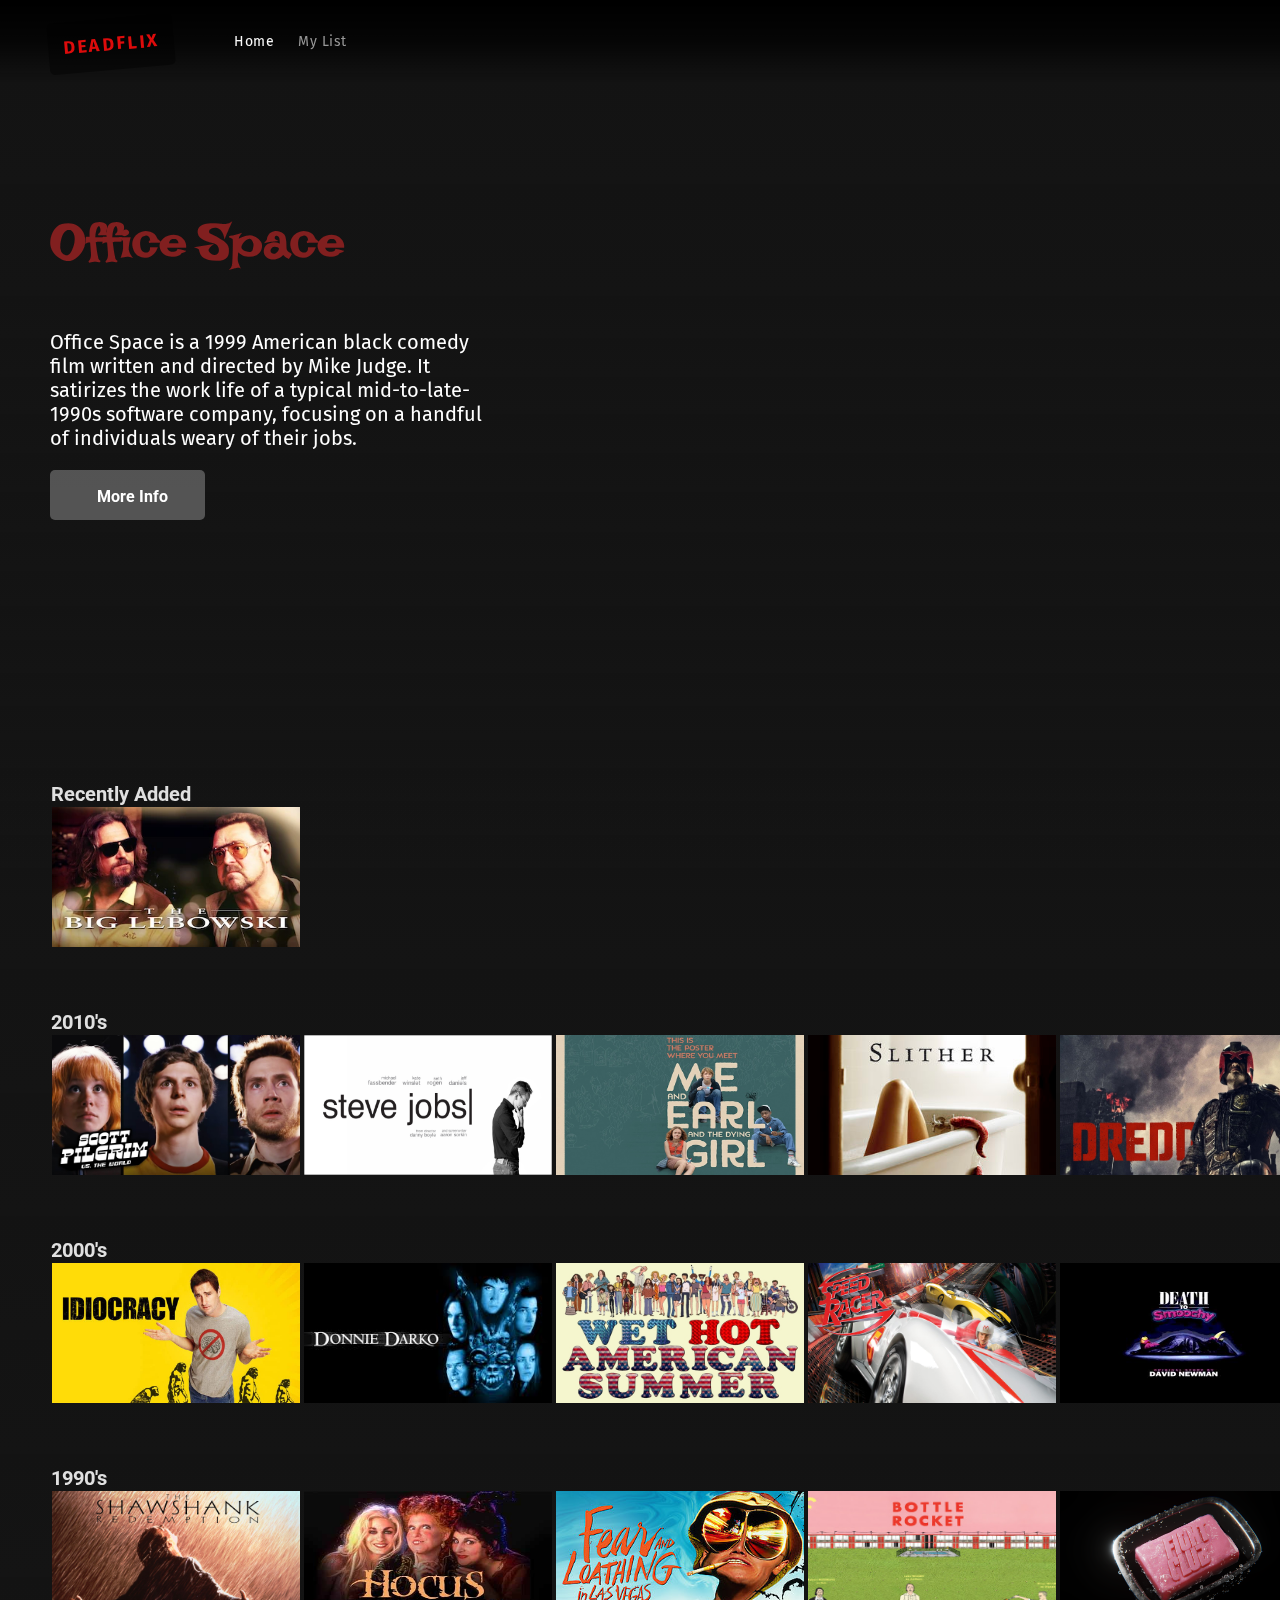
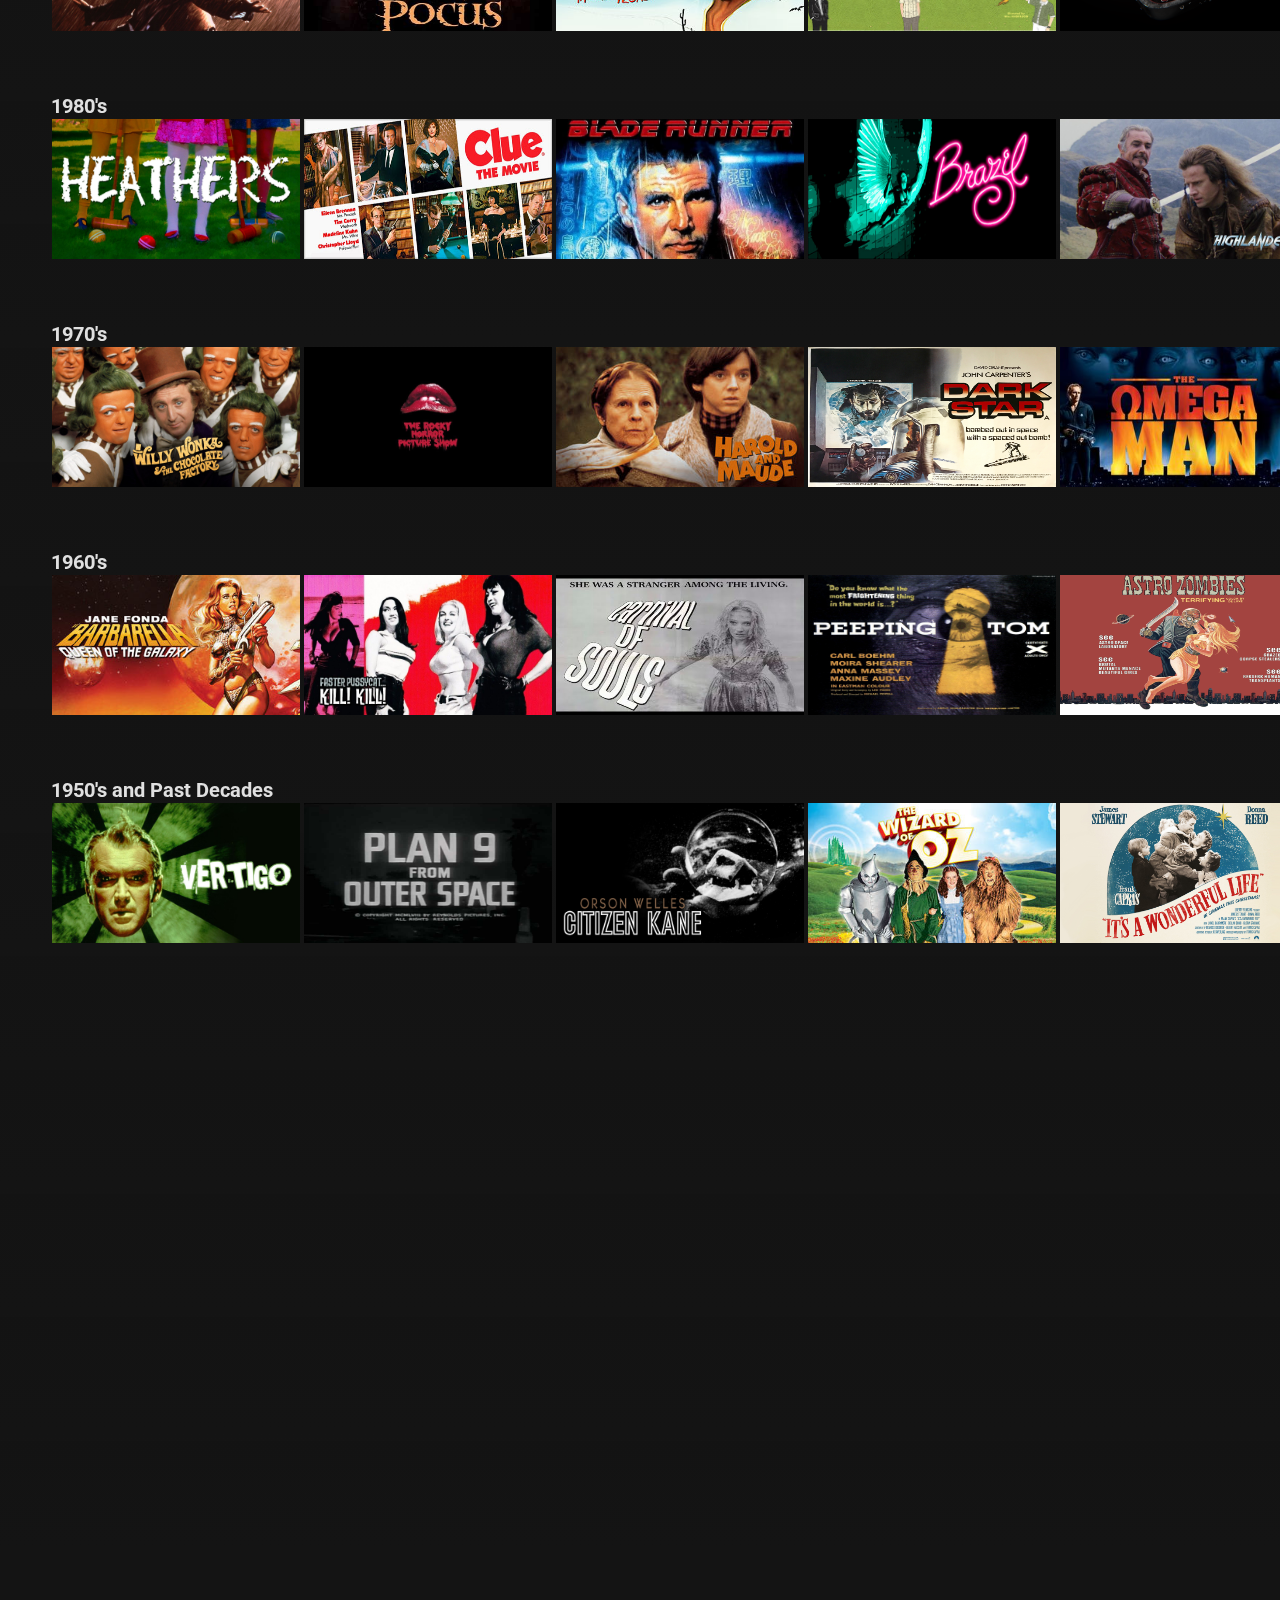
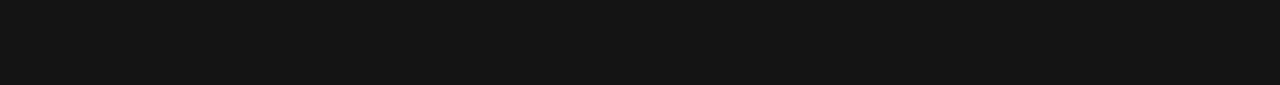
==== films.html @ 47d1430e "Updated html content" ====
<!DOCTYPE html>
<html lang="en">
<head>
  <meta charset="UTF-8">
  <meta name="viewport" content="width=device-width, initial-scale=1.0">
  <link href="https://fonts.googleapis.com/css2?family=Fira+Sans:wght@500&display=swap" rel="stylesheet">
  <link href="https://fonts.googleapis.com/css2?family=Roboto:wght@400;700&family=Zilla+Slab:wght@700&display=swap" rel="stylesheet">
  <link rel="stylesheet" href="https://use.fontawesome.com/releases/v5.14.0/css/all.css" integrity="sha384-HzLeBuhoNPvSl5KYnjx0BT+WB0QEEqLprO+NBkkk5gbc67FTaL7XIGa2w1L0Xbgc" crossorigin="anonymous">
  <link href="https://fonts.googleapis.com/css2?family=Lakki+Reddy&display=swap" rel="stylesheet">
  <link rel="stylesheet" href="films.css">
  <title>Document</title>
</head>
<body>
  <nav class="nav-container">
  <div class="left-menu">
    <h2 class="brand-name3">deadflix</h2>
    <div class="nav-links">
      <span class="home-link">Home</span>
      <a href="#" class="my-list-link">My List</a>
    </div>
  </div>
    <div class="right-menu">
      <div class="form-container">
        <h2 class="h2-text">Missing a film? <br> Add one on your own!</h2>
        <form class="film-form">
          <div><input type="text" placeholder="Film Title" class="film-title fin"></div>
          <div><input type="text" placeholder="Film Year" class="film-year fin"></div>
          <div><input type="text" placeholder="Film Director" class="film-director fin"></div>
          <div><input type="text" placeholder="Film Cover Image (URL)" class="film-image fin"></div>
          <div><input type="submit" class="filmFormSubmit"></div>
        </form>
      </div>

      <i class="fas fa-plus add-btn"></i>
      <input type="search" class="search-bar">
      <a href="#" class="search-btn"><i class="fas fa-search"></i></a>
      <a href="#" class="alert-btn"><i class="fas fa-bell"></i></a>
    </div>
    
    
  </nav>

  <div class="header">
    <iframe class="off-vid" width="100%" src="https://www.youtube.com/embed/dMIrlP61Z9s?rel=0&autoplay=0&loop=1&controls=0&modestbranding=1&autohide=1&fs=0&HD=1&title=0&iv_load_policy=3&SameSite=None" frameborder="0" allow="accelerometer; autoplay; encrypted-media; gyroscope; picture-in-picture" sandbox="allow-forms allow-scripts allow-pointer-lock allow-same-origin allow-top-navigation" allowfullscreen></iframe>
  </div>

  <div class="overlay"></div>

  <div class="header-text">
    <div class="office-grid">
      <h1>Office Space</h1>
      <p class="p1">Office Space is a 1999 American black comedy film written and directed by Mike Judge. It satirizes the work life of a typical mid-to-late-1990s software company, focusing on a handful of individuals weary of their jobs.</p>
      <button type="button" class="more-info-btn"><i class="fas fa-info-circle"></i> <span class="minfo">More Info</span></button>
    </div>
    
  </div>

  <div id="recently-added"></div>
  <div class="container">
    <div class="oflow">
      <div id="decade-2010s"></div>
      <h2 class="genre-cato">Recently Added</h2>
      <div class="last-arrow nex"><i class="fas fa-chevron-left narr"></i></div>
      <div class="slideshow recently-added">
        <div class="img" id="big-lebowski"><a href="#recently-added"><img src="imgs/nble.webp" class="poster poster1" alt=""></a></div>

      </div>
      
      <div class="next-arrow nex"><i class="fas fa-chevron-right narr"></i></div>
      
      <div id="decade-2000s"></div>
      <h2 class="genre-cato">2010's</h2>

      <div class="last-arrow nex1"><i class="fas fa-chevron-left narr"></i></div>
      <div class="slideshow dec2010">
        <div class="img"><img src="imgs/scot.jpg" alt=""></div>
        <div class="img"><a href="#decade-2010s"><img src="imgs/nsteve.png" alt=""></a></div>
        <div class="img"><a href="#decade-2010s"><img src="imgs/nmene.jpg" alt=""></a></div>
        <div class="img"><a href="#decade-2010s"><img src="imgs/nslith.jpg" alt=""></a></div>
        <div class="img"><a href="#decade-2010s"><img src="imgs/ndredd.jpg" alt=""></a></div>
        <div class="img"><a href="#decade-2010s"><img src="imgs/nkubo.jpg" alt=""></a></div>
        <div class="img"><a href="#decade-2010s"><img src="imgs/nmot.jpg" alt=""></a></div>
        <div class="img"><a href="#decade-2010s"><img src="imgs/nedge.jpg" alt=""></a></div>
        <div class="img"><a href="#decade-2010s"><img src="imgs/ninhe.jpg" alt=""></a></div>
        <div class="img"><a href="#decade-2010s"><img src="imgs/nspit.jpg" alt=""></a></div>
        <div class="img"><a href="#decade-2010s"><img src="imgs/nlock.jpg" alt=""></a></div>
        <div class="img"><a href="#decade-2010s"><img src="imgs/nchin.jpg" alt=""></a></div>
        <div class="img"><a href="#decade-2010s"><img src="imgs/ninvi.jpg" alt=""></a></div>
      </div>
      <div class="next-arrow nex1"><i class="fas fa-chevron-right narr"></i></div>

      <div id="decade-1990s"></div>
      <h2 class="genre-cato">2000's</h2>

      <div class="last-arrow nex2"><i class="fas fa-chevron-left narr"></i></div>
      <div class="slideshow dec2000">
        <div class="img img1"><a href="#decade-2000s"><img src="imgs/nidioc.jpg" alt=""></a></div>
        <div class="img img2"><a href="#decade-2000s"><img src="imgs/ndd.jpg" alt=""></a></div>
        <div class="img img3"><a href="#decade-2000s"><img src="imgs/nweth.jpg" alt=""></a></div>
        <div class="img img4"><a href="#decade-2000s"><img src="imgs/nspeed.jpg" alt=""></a></div>
        <div class="img img5"><a href="#decade-2000s"><img src="imgs/ndts.jpg" alt=""></a></div>
        <div class="img img6"><a href="#decade-2000s"><img src="imgs/natla.jpg" alt=""></a></div>
        <div class="img img7"><a href="#decade-2000s"><img src="imgs/ncom.jpg" alt=""></a></div>
        <div class="img img8"><a href="#decade-2000s"><img src="imgs/nssh.jpg" alt=""></a></div>
        <div class="img img9"><a href="#decade-2000s"><img src="imgs/ngrind.jpg" alt=""></a></div>
        <div class="img img10"><a href="#decade-2000s"><img src="imgs/nassa.jpeg" alt=""></a></div>
        <div class="img img11"><a href="#decade-2000s"><img src="imgs/nreq.jpg" alt=""></a></div>
        <div class="img img12"><a href="#decade-2000s"><img src="imgs/nalm.webp" alt=""></a></div>
        <div class="img img13"><a href="#decade-2000s"><img src="imgs/nchron.jpg" alt=""></a></div>
      </div>
      <div class="next-arrow nex2"><i class="fas fa-chevron-right narr"></i></div>

      <div id="decade-1980s"></div>
      <h2 class="genre-cato">1990's</h2>

      <div class="last-arrow nex3"><i class="fas fa-chevron-left narr"></i></div>
      <div class="slideshow dec1990">
        <div class="img img1"><a href="#decade-1990s"><img src="imgs/ntshaw.jpg" alt=""></a></div>
        <div class="img img2"><a href="#decade-1990s"><img src="imgs/nhocus.jpg" alt=""></a></div>
        <div class="img img3"><a href="#decade-1990s"><img src="imgs/nfear.jpg" alt=""></a></div>
        <div class="img img4"><a href="#decade-1990s"><img src="imgs/nbot.jpg" alt=""></a></div>
        <div class="img img5"><a href="#decade-1990s"><img src="imgs/nfc.png" alt=""></a></div>
        <div class="img img6"><a href="#decade-1990s"><img src="imgs/ntbds.jpg" alt=""></a></div>
        <div class="img img7"><a href="#decade-1990s"><img src="imgs/nir.jpg" alt=""></a></div>
        <div class="img img8"><a href="#decade-1990s"><img src="imgs/nempi.jpg" alt=""></a></div>
        <div class="img img9"><a href="#decade-1990s"><img src="imgs/nmatilda.jpg" alt=""></a></div>
        <div class="img img10"><a href="#decade-1990s"><img src="imgs/ncant.jpg" alt=""></a></div>
        <div class="img img11"><a href="#decade-1990s"><img src="imgs/nstarst.jpg" alt=""></a></div>
        <div class="img img12"><a href="#decade-1990s"><img src="imgs/ntr2.jpg" alt=""></a></div>
        <div class="img img13"><a href="#decade-1990s"><img src="imgs/ndac.jpg" alt=""></a></div>
      </div>
      <div class="next-arrow nex3"><i class="fas fa-chevron-right narr"></i></div>

      <div id="decade-1970s"></div>
      <h2 class="genre-cato">1980's</h2>

      <div class="last-arrow nex4"><i class="fas fa-chevron-left narr"></i></div>
      <div class="slideshow dec1980">
        <div class="img img1"><a href="#decade-1980s"><img src="imgs/nhet.jpg" alt=""></a></div>
        <div class="img img2"><a href="#decade-1980s"><img src="imgs/nclue.jpg" alt=""></a></div>
        <div class="img img3"><a href="#decade-1980s"><img src="imgs/br.jpg" alt=""></a></div>
        <div class="img img4"><a href="#decade-1980s"><img src="imgs/nbraz.jpg" alt=""></a></div>
        <div class="img img5"><a href="#decade-1980s"><img src="imgs/nhigh.jpg" alt=""></a></div>
        <div class="img img6"><a href="#decade-1980s"><img src="imgs/ntthing.jpg" alt=""></a></div>
        <div class="img img7"><a href="#decade-1980s"><img src="imgs/nchris.jpg" alt=""></a></div>
        <div class="img img8"><a href="#decade-1980s"><img src="imgs/nnear.jpg" alt=""></a></div>
        <div class="img img9"><a href="#decade-1980s"><img src="imgs/nlaby.jpg" alt=""></a></div>
        <div class="img img10"><a href="#decade-1980s"><img src="imgs/ndune.jpg" alt=""></a></div>
        <div class="img img11"><a href="#decade-1980s"><img src="imgs/nbtilc.jpg" alt=""></a></div>
        <div class="img img12"><a href="#decade-1980s"><img src="imgs/nmacm.jpg" alt=""></a></div>
        <div class="img img13"><a href="#decade-1980s"><img src="imgs/ntis.jpg" alt=""></a></div>
      </div>
      <div class="next-arrow nex4"><i class="fas fa-chevron-right narr"></i></div>

      <div id="decade-1960s"></div>
      <h2 class="genre-cato">1970's</h2>

      <div class="last-arrow nex5"><i class="fas fa-chevron-left narr"></i></div>
      <div class="slideshow dec1970">
        <div class="img img1"><a href="#decade-1970s"><img src="imgs/nwwc.jpg" alt=""></a></div>
        <div class="img img2"><a href="#decade-1970s"><img src="imgs/ntrh.jpg" alt=""></a></div>
        <div class="img img3"><a href="#decade-1970s"><img src="imgs/nharm.jpg" alt=""></a></div>
        <div class="img img4"><a href="#decade-1970s"><img src="imgs/ntheds.jpg" alt=""></a></div>
        <div class="img img5"><a href="#decade-1970s"><img src="imgs/nomega.jpg" alt=""></a></div>
        <div class="img img6"><a href="#decade-1970s"><img src="imgs/ntmwfte.jpg" alt=""></a></div>
        <div class="img img7"><a href="#decade-1970s"><img src="imgs/ntwm.jpg" alt=""></a></div>
        <div class="img img8"><a href="#decade-1970s"><img src="imgs/nstarc.png" alt=""></a></div>
        <div class="img img9"><a href="#decade-1970s"><img src="imgs/nprec.jpg" alt=""></a></div>
        <div class="img img10"><a href="#decade-1970s"><img src="imgs/nsus.jpg" alt=""></a></div>
        <div class="img img11"><a href="#decade-1970s"><img src="imgs/nyaku.jpg" alt=""></a></div>
        <div class="img img12"><a href="#decade-1970s"><img src="imgs/naguirre.jpg" alt=""></a></div>
        <div class="img img13"><a href="#decade-1970s"><img src="imgs/ntdr.jpg" alt=""></a></div>
      </div>
      <div class="next-arrow nex5"><i class="fas fa-chevron-right narr"></i></div>
  
      <div id="decade-1950s"></div>
      <h2 class="genre-cato">1960's</h2>

      <div class="last-arrow nex6"><i class="fas fa-chevron-left narr"></i></div>
      <div class="slideshow dec1960">
        <div class="img"><a href="#decade-1960s"><img src="imgs/nbarb.jpg" alt=""></a></div>
        <div class="img img2"><a href="#decade-1960s"><img src="imgs/nfpkk.jpg" alt=""></a></div>
        <div class="img img3"><a href="#decade-1960s"><img src="imgs/ncos.jpg" alt=""></a></div>
        <div class="img img4"><a href="#decade-1960s"><img src="imgs/npeep.jpg" alt=""></a></div>
        <div class="img img5"><a href="#decade-1960s"><img src="imgs/nastro.jpg" alt=""></a></div>
        <div class="img img6"><a href="#decade-1960s"><img src="imgs/nscctm.jpg" alt=""></a></div>
        <div class="img img7"><a href="#decade-1960s"><img src="imgs/nwfg.jpg" alt=""></a></div>
        <div class="img img8"><a href="#decade-1960s"><img src="imgs/ntmc.jpg" alt=""></a></div>
        <div class="img img9"><a href="#decade-1960s"><img src="imgs/nqmap.jpg" alt=""></a></div>
        <div class="img img10"><a href="#decade-1960s"><img src="imgs/nmata.jpg" alt=""></a></div>
        <div class="img img11"><a href="#decade-1960s"><img src="imgs/ndang.jpg" alt=""></a></div>
        <div class="img img12"><a href="#decade-1960s"><img src="imgs/nbtk.jpg" alt=""></a></div>
        <div class="img img13"><a href="#decade-1960s"><img src="imgs/nlittle.jpg" alt=""></a></div>
      </div>
      <div class="next-arrow nex6"><i class="fas fa-chevron-right narr"></i></div>
    </div>

    <h2 id="decade-1950s" class="genre-cato">1950's and Past Decades</h2>

      <div class="last-arrow nex7"><i class="fas fa-chevron-left narr"></i></div>
      <div class="slideshow dec1950">
        <div class="img"><a href="#decade-1950s"><img src="imgs/nvert.jpg" alt=""></a></div>
        <div class="img img2"><a href="#decade-1950s"><img src="imgs/nplan.jpg" alt=""></a></div>
        <div class="img img3"><a href="#decade-1950s"><img src="imgs/nciti.jpg" alt=""></a></div>
        <div class="img img4"><a href="#decade-1950s"><img src="imgs/ntwoo.jpg" alt=""></a></div>
        <div class="img img5"><a href="#decade-1950s"><img src="imgs/niawl.jpg" alt=""></a></div>
        <div class="img img6"><a href="#decade-1950s"><img src="imgs/ninva.jpg" alt=""></a></div>
        <div class="img img7"><a href="#decade-1950s"><img src="imgs/ntdtess.jpg" alt=""></a></div>
        <div class="img img8"><a href="#decade-1950s"><img src="imgs/ntce.jpg" alt=""></a></div>
        <div class="img img9"><a href="#decade-1950s"><img src="imgs/nswamp.jpg" alt=""></a></div>
        <div class="img img10"><a href="#decade-1950s"><img src="imgs/nicfo.jpg" alt=""></a></div>
        <div class="img img11"><a href="#decade-1950s"><img src="imgs/nafri.jpg" alt=""></a></div>
        <div class="img img12"><a href="#decade-1950s"><img src="imgs/nrio.jpg" alt=""></a></div>
        <div class="img img13"><a href="#decade-1950s"><img src="imgs/nascn.jpg" alt=""></a></div>
      </div>
      <div class="next-arrow nex7"><i class="fas fa-chevron-right narr"></i></div>
    </div>
    
  </div>
  <script src="films.js"></script>
  <!-- <script src="main.js"></script> -->
</body>
</html>
---- films.css ----
/* Navbar */
html {
  scroll-behavior: smooth;
}

body {
  margin: 0;
  padding: 0;
  box-sizing: border-box;
  background-color: rgb(20, 20, 20);
  overflow-x: hidden;
  scroll-behavior: smooth;
  transition: .6s all ease-in-out;
}

.nav-container {
  display: flex;
  justify-content: space-between;
  align-items: center;
  position: fixed;
  width: 100%;
  z-index: 12;
  background-image: linear-gradient(180deg, rgb(0, 0, 0), rgba(0, 0, 0, 0.712), rgba(0, 0, 0, 0.021));
}

.left-menu {
  display: flex;
  align-items: center;
}

.change {
  background-image: none;
  background-color: rgba(37, 37, 37, 0.884);
  transition: .2s all ease-in-out;
}

.brand-name3 {
  font-size: 18px;
  color: rgb(221, 11, 11);
  margin-left: 4rem;
  text-transform: uppercase;
  font-family: 'Fira Sans', sans-serif;
  letter-spacing: .15rem;
  transform: rotate(-5deg);
  background-color: rgba(0, 0, 0, 0.425);
  padding: 15px;
  border-radius: 5px;
  margin: 18px 0 12px 3rem;
}

.nav-links {
  margin-left: 60px;
}

.nav-links > a, .home-link {
  text-decoration: none;
  font-family: 'Fira Sans', sans-serif;
  margin-right: 20px;
  font-size: 14px;
  letter-spacing: .5px;
  transition: .3s all ease-in-out;
}

.home-link {
  color: rgb(250, 250, 250);
}

.my-list-link {
  color: rgb(151, 151, 151);
}

.nav-links > a:hover {
  opacity: .5;
}

.search-bar {
  display: none;
}

.right-menu {
  margin-right: 60px;
}

.right-menu > a, .add-btn {
  text-decoration: none;
  color: #FFF;
  margin-left: 30px;
}

.fas {
  font-size: 20px;
  transition: .7s all ease-in-out;
}

/* Film Form */
.form-container {
  position: absolute;
  top: -100vh;
  left: 0;
  height: 100vh;
  width: 100vw;
  /* background: chartreuse; */
  display: flex;
  justify-content: center;
  align-items: center;
  /* visibility: hidden; */
  transition: .9s all ease-in-out;
}

.open {
  transform: translateY(715px);
/* visibility: visible; */
}


.h2-text {
  position: absolute;
  text-align: center;
  top: 3vh;
  font-size: 34px;
  color: #FFF;
  font-family: 'Roboto', sans-serif;
}

.film-form {
  position: relative;
  display: grid;
  top: 5vh;
  padding: 20px 60px 40px 60px;
  background: rgba(0, 0, 0, 0.918);
  border-radius: 5px;
}

.fin {
  margin: 15px;
  padding: 10px 40px 10px 1px;
  font-size: 20px;
  text-align: left;
  outline: none;
  font-family: 'Roboto', sans-serif;
}

.filmFormSubmit {
  position: relative;
  background-color: #f508089f;
  left: 5.5vw;
  border: none;
  border-radius: 5px;
  padding: 13px;
  /* margin-top: 0px; */
  margin-top: 10px;
  width: 155px;
  font-family: 'Roboto', sans-serif;
  color: #FFF;
  font-size: 16px;
  font-weight: 700;
  cursor: pointer;
  outline: none;
}

/* Header */
.off-vid {
  position: absolute;
  top: -70px;
  left: 0;
  height: 110vh;
}

.header-text {
  position: relative;
  display: grid;
  height: 100vh;
  width: 100%;
  grid-template-columns: 1fr auto 1fr;
  z-index: 10;
  /* border-bottom: 10px solid rgba(0, 0, 0, 0.096); */
}

.office-grid {
  grid-column: 1;
  margin: 100px 150px 0 50px;
  position: relative;
  top: 80px;
  font-family: 'Fira Sans', sans-serif;
  color: #fff;
}

.office-grid > h1 {
  font-size: 50px;
  font-family: 'Lakki Reddy', cursive;
  color: rgb(129, 31, 31);
  position: relative;
  z-index: -1;
}

.p1 {
  font-size: 20px;
  position: relative;
  z-index: -1;
}

.more-info-btn {
    background-color: #7c7c7c9f;
    border: none;
    border-radius: 5px;
    padding: 13px;
    /* margin-top: 0px; */
    margin-bottom: 10px;
    width: 155px;
    font-family: 'Roboto', sans-serif;
    color: #FFF;
    font-size: 16px;
    font-weight: 700;
    cursor: pointer;
    outline: none;
    /* position: relative;
    z-index: -1; */
}

.minfo {
  margin-left: 10px;
}

.overlay {
  position: absolute;
  width: 100%;
  height: 100vh;
  background-image: linear-gradient(180deg, rgba(20, 20, 20, 0.014), rgba(20, 20, 20, 0.151), rgba(20, 20, 20, 0.541), rgb(20, 20, 20));
}


/* Body */

.container {
  /* background-color: rgb(20, 20, 20); */
  background-image: linear-gradient(180deg, rgba(20, 20, 20, 0.014), rgb(20, 20, 20));
  position: relative;
  top: -15vh;
  width: 100%;
  z-index: 11;
  height: 265vh;
}

.slideshow {
  display: grid;
  grid-template-columns: repeat(100, 1fr);
  /* margin: 20px 0 80px 50px; */
  margin-left: 50px;
  width: 100%;
  padding: 0;
  transform-style: preserve-3d;
  overflow: hidden;
}

.genre-cato {
  color: rgb(224, 224, 224);
  font-family: 'Roboto', sans-serif;
  font-size: 20px;
  position: absolute;
  left: 51px;
  /* z-index: -1; */
}

img {
  width: 248px;
  height: 140px;
  transition: .5s all ease-in-out;
  margin: 40px 0;
  position: relative;
}

img:hover {
  width: 448px;
  height: 250px;
  margin: 0 0 0 0;
}

.trailer {
  width: 248px;
  height: 140px;
  transition: .5s all ease-in-out;
  margin: 40px 0;
  position: relative;
  left: 50px;
}

.trailer:hover {
  width: 448px;
  height: 250px;
  margin: 0 0 0 0;
}

.img {
 align-self: center;
 justify-self: center;
 margin: 2px;
}


/* .img2 {
  grid-column: 2;
}
.img3 {
  grid-column: 3;
}
.img4 {
  grid-column: 4;
}
.img5 {
  grid-column: 5;
}
.img6 {
  grid-column: 6;
}
.img7 {
  grid-column: 7;
}
.img8 {
  grid-column: 8;
}
.img9 {
  grid-column: 9;
}
.img10 {
  grid-column: 10;
} */


.next-arrow {
  position: absolute;
  /* background-color: rgba(0, 0, 0, 0.267); */
  color: #fff;
  right: 0;
  padding: 50px 6.8px;
  /* text-align: center; */
  transition: .1s all ease-in-out;
  visibility: hidden;
  z-index: 5;
  cursor: pointer;
}

.last-arrow {
  position: absolute;
  /* background-color: rgba(0, 0, 0, 0.267); */
  color: #fff;
  left: 0;
  padding: 50px 6.8px;
  /* text-align: center; */
  transition: .1s all ease-in-out;
  visibility: hidden;
  z-index: 5;
  cursor: pointer;
}

.next-arrow:hover {
  background-color: rgba(0, 0, 0, 0.637);
}

.last-arrow:hover {
  background-color: rgba(0, 0, 0, 0.637);
}

.narr {
  font-size: 40px;
}

.nex {
  top: 42px;
}

.nex1 {
  top: 270px;
}

.nex2 {
  top: 498px;
}
.nex3 {
  top: 726px;
}
.nex4 {
  top: 954px;
}
.nex5 {
  top: 1182px;
}

.nex6 {
  top: 1410px;
}

.nex7 {
  top: 1638px;
}
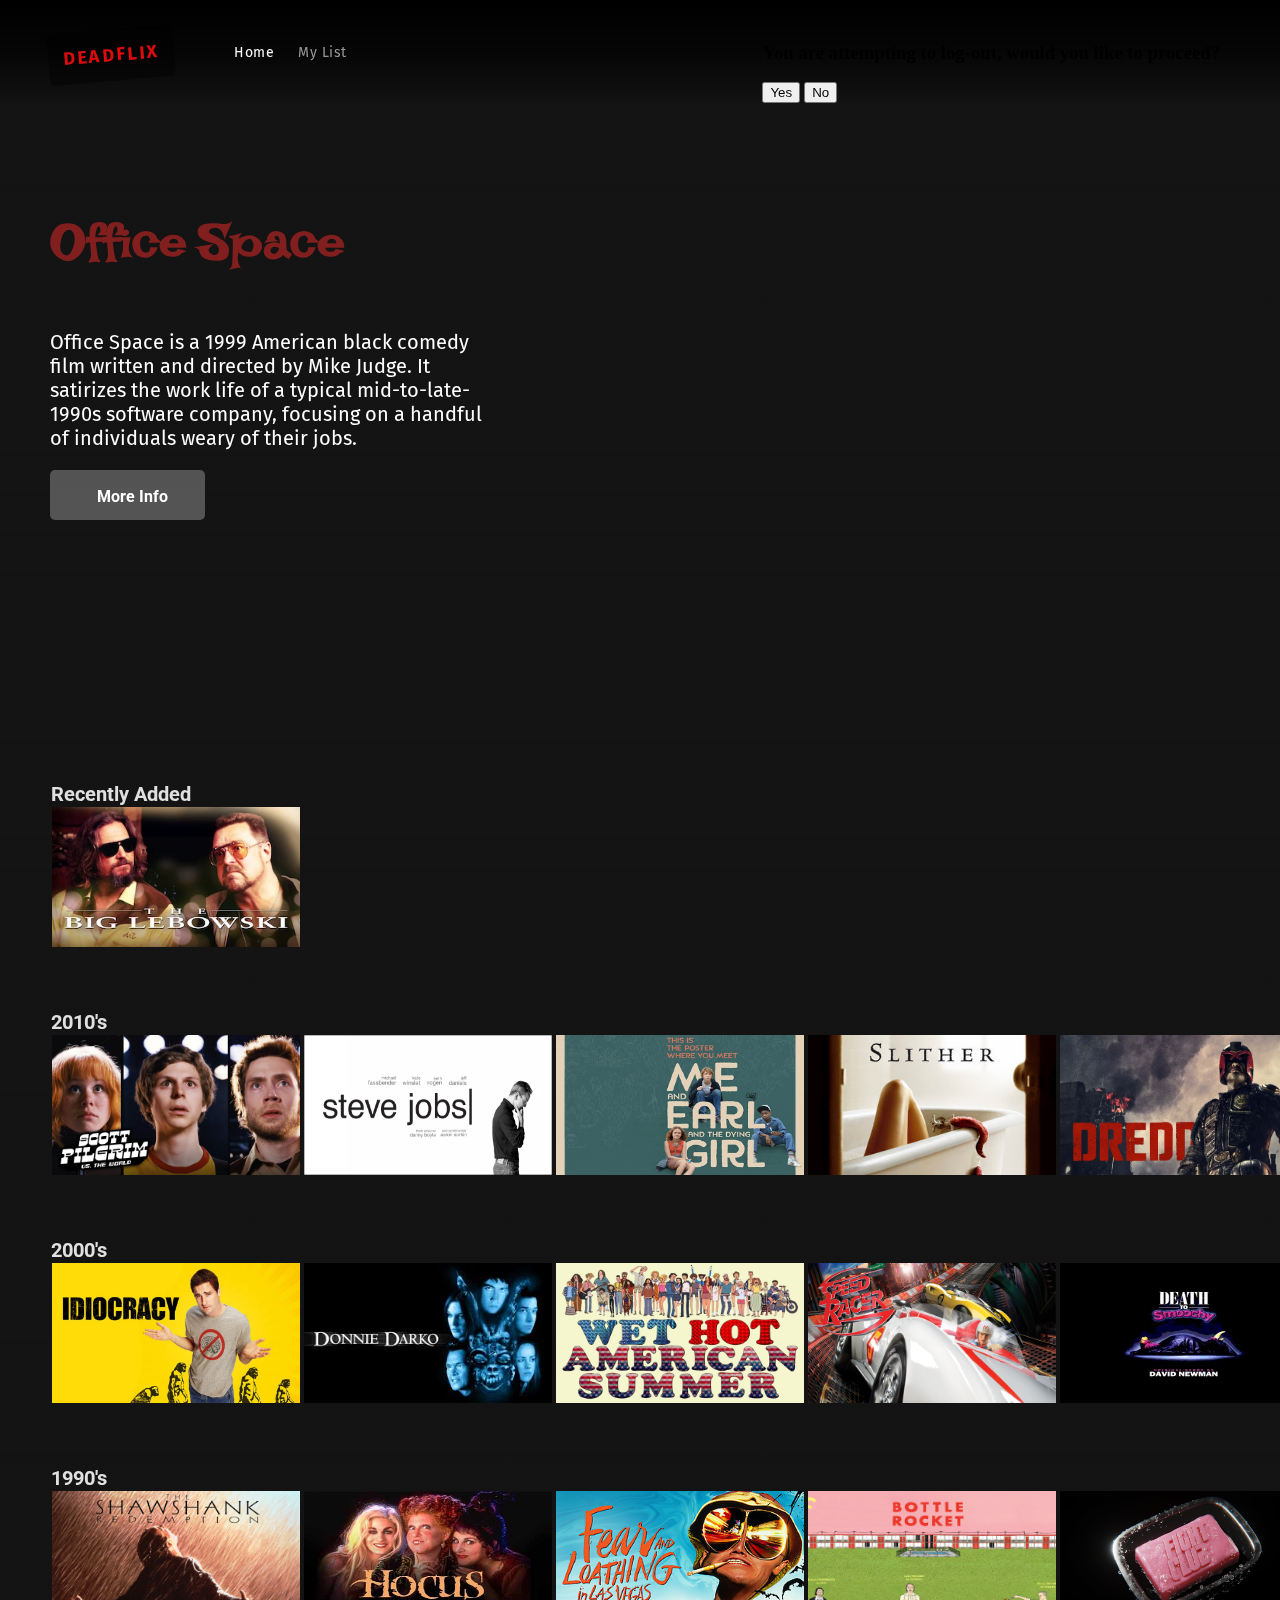
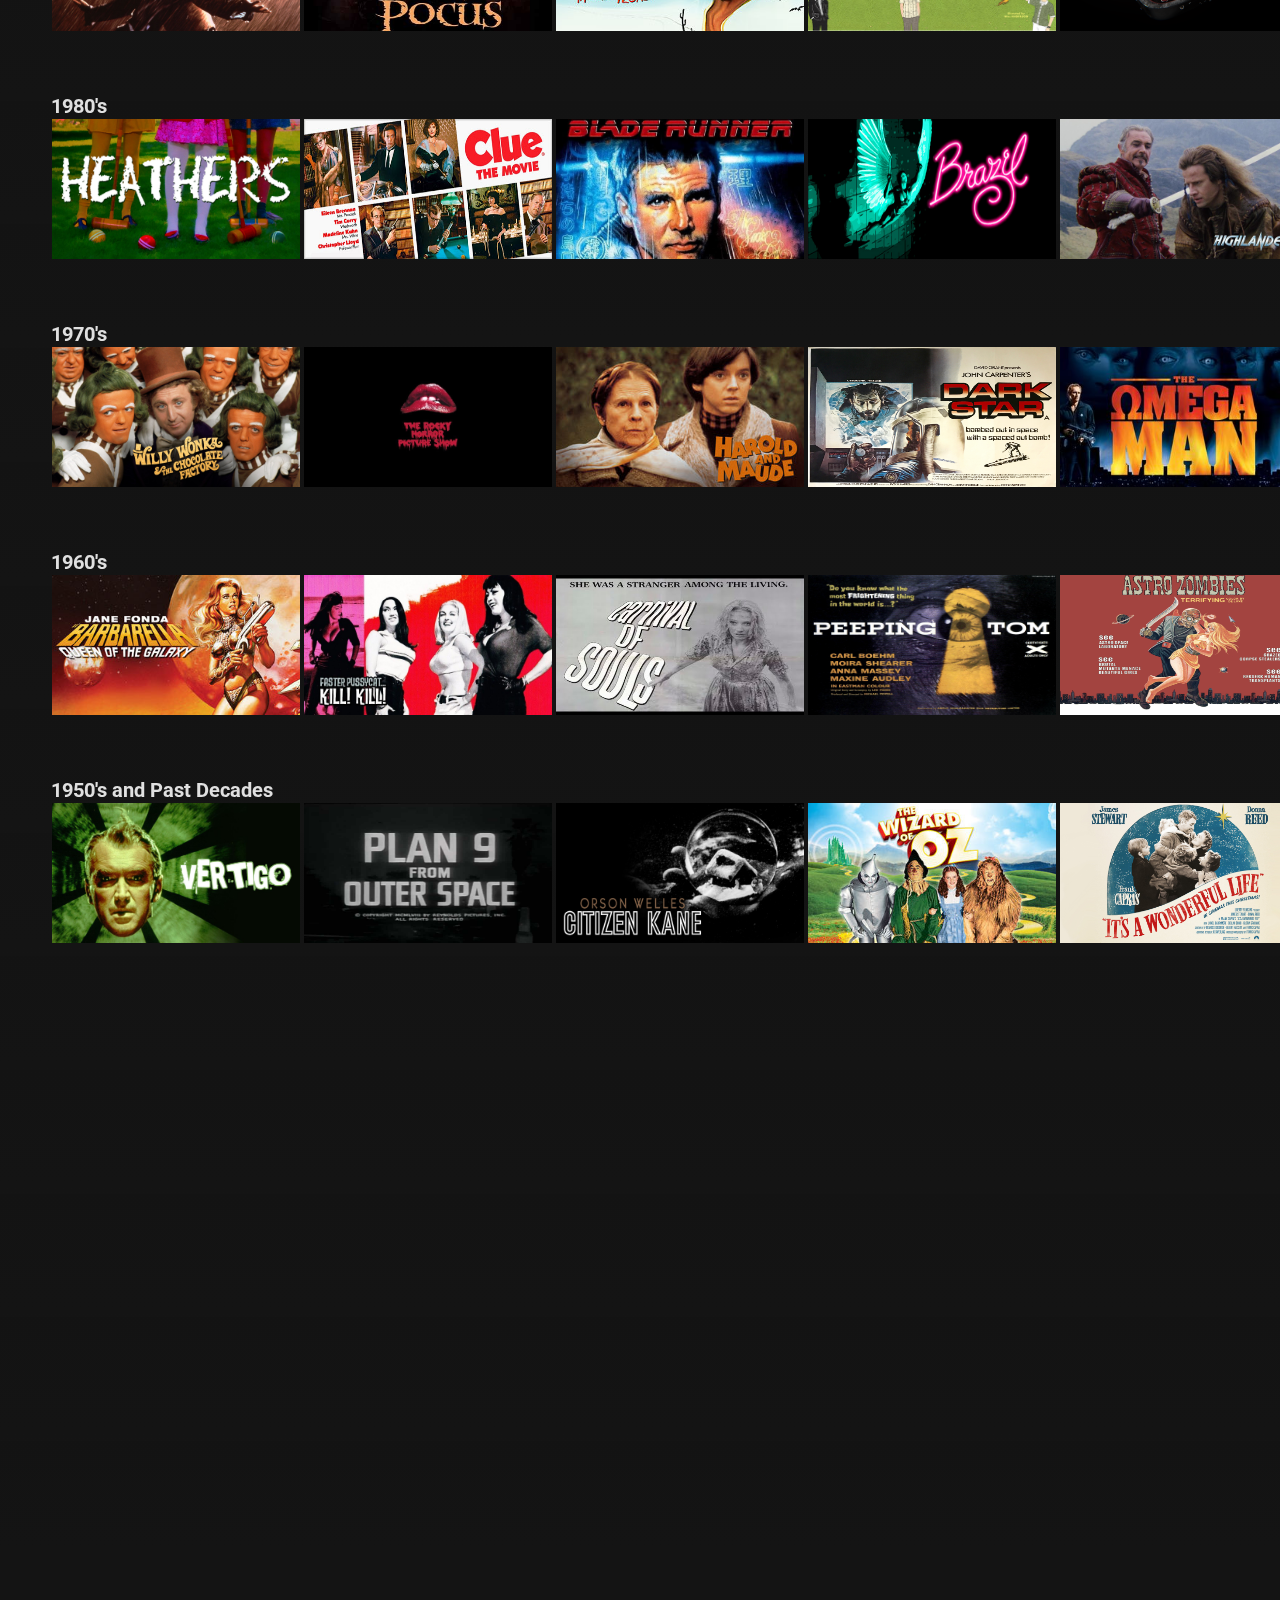
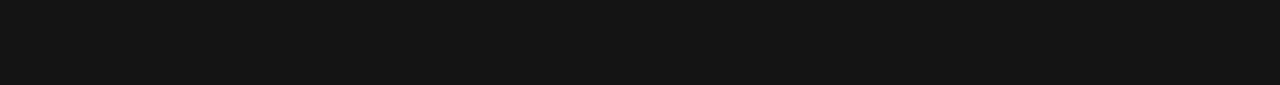
==== commit ecdeb498: "Created sign-out form" ====
--- a/films.html
+++ b/films.html
@@ -35,6 +35,14 @@
       <input type="search" class="search-bar">
       <a href="#" class="search-btn"><i class="fas fa-search"></i></a>
       <a href="#" class="alert-btn"><i class="fas fa-bell"></i></a>
+      <a href="#" class="sign-out-btn"><i class="fas fa-sign-out-alt"></i></a>
+      <div class="signOut-container">
+        <form class="signOut-form">
+          <h3>You are attempting to log-out, would you like to proceed?</h3>
+          <input type="submit" value="Yes" class="signOut-yes">
+          <input type="submit" value="No" class="signOut-no">
+        </form>
+      </div>
     </div>
     
     
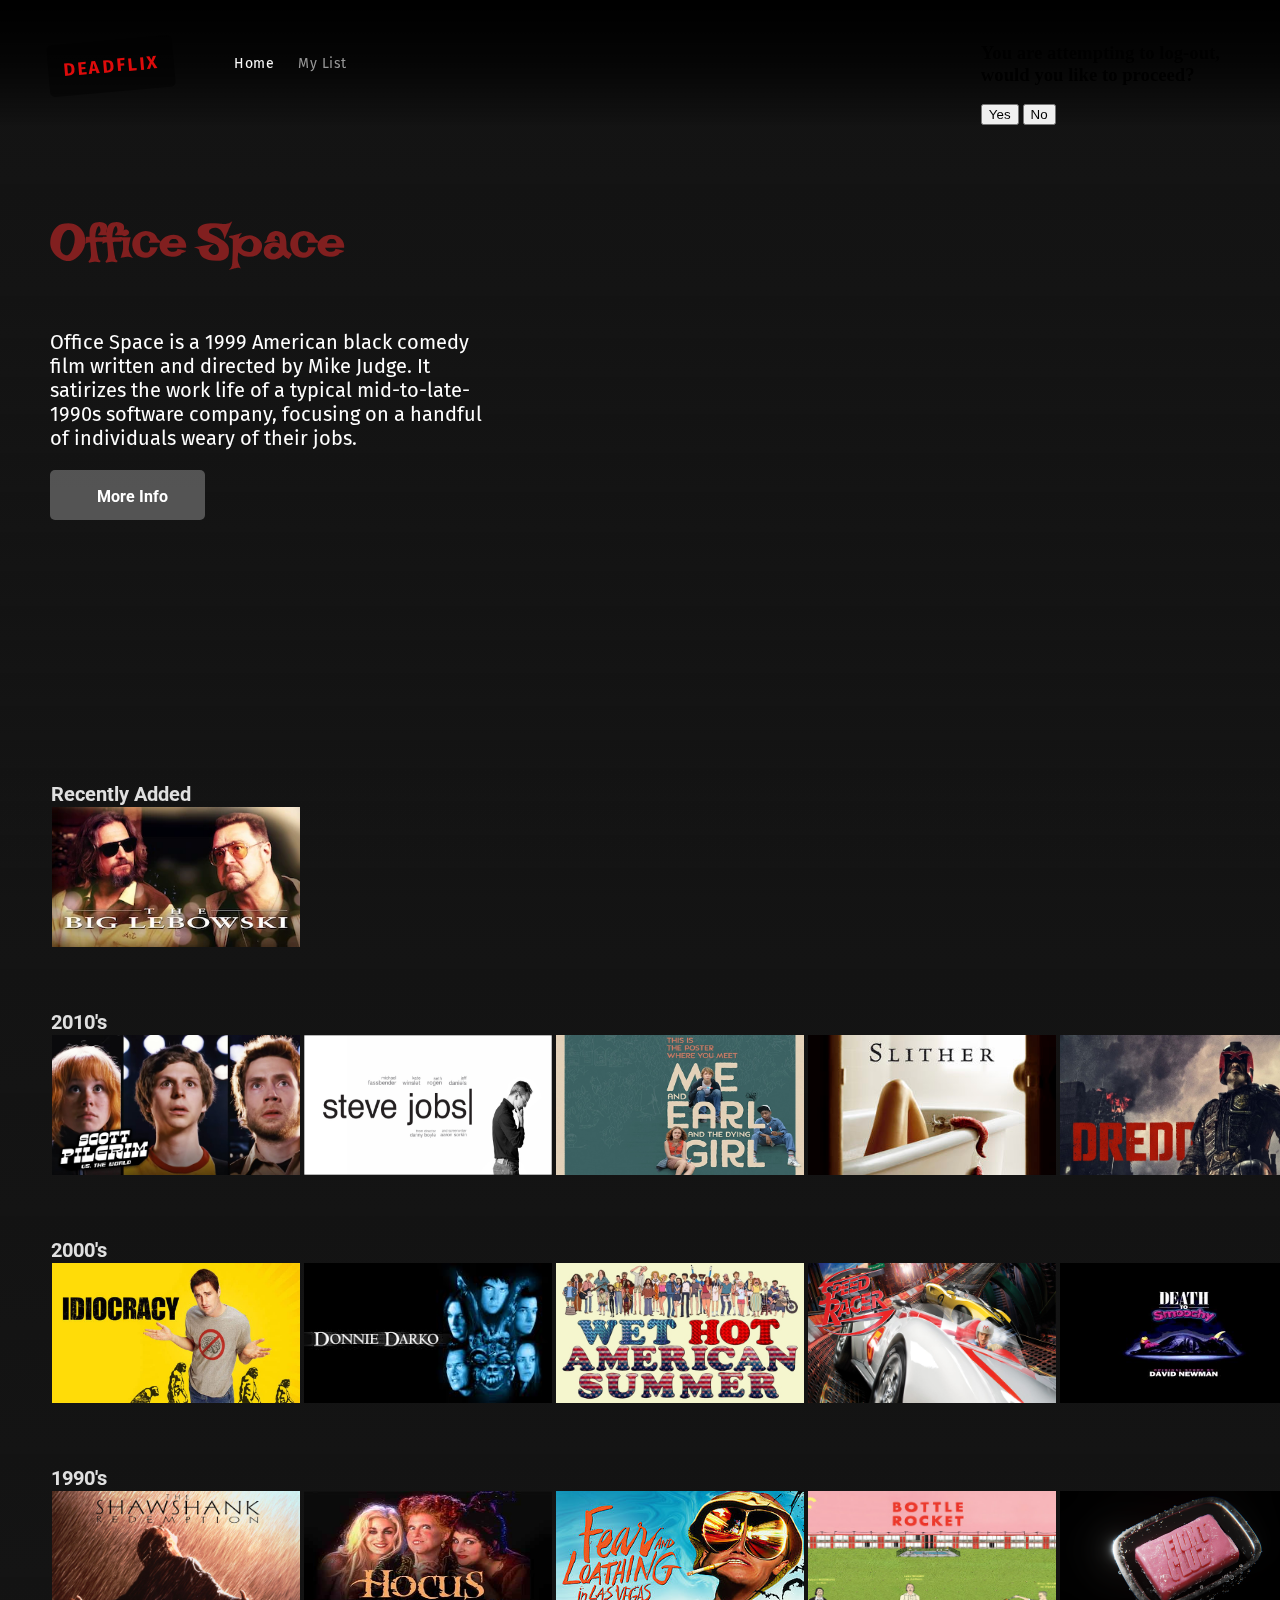
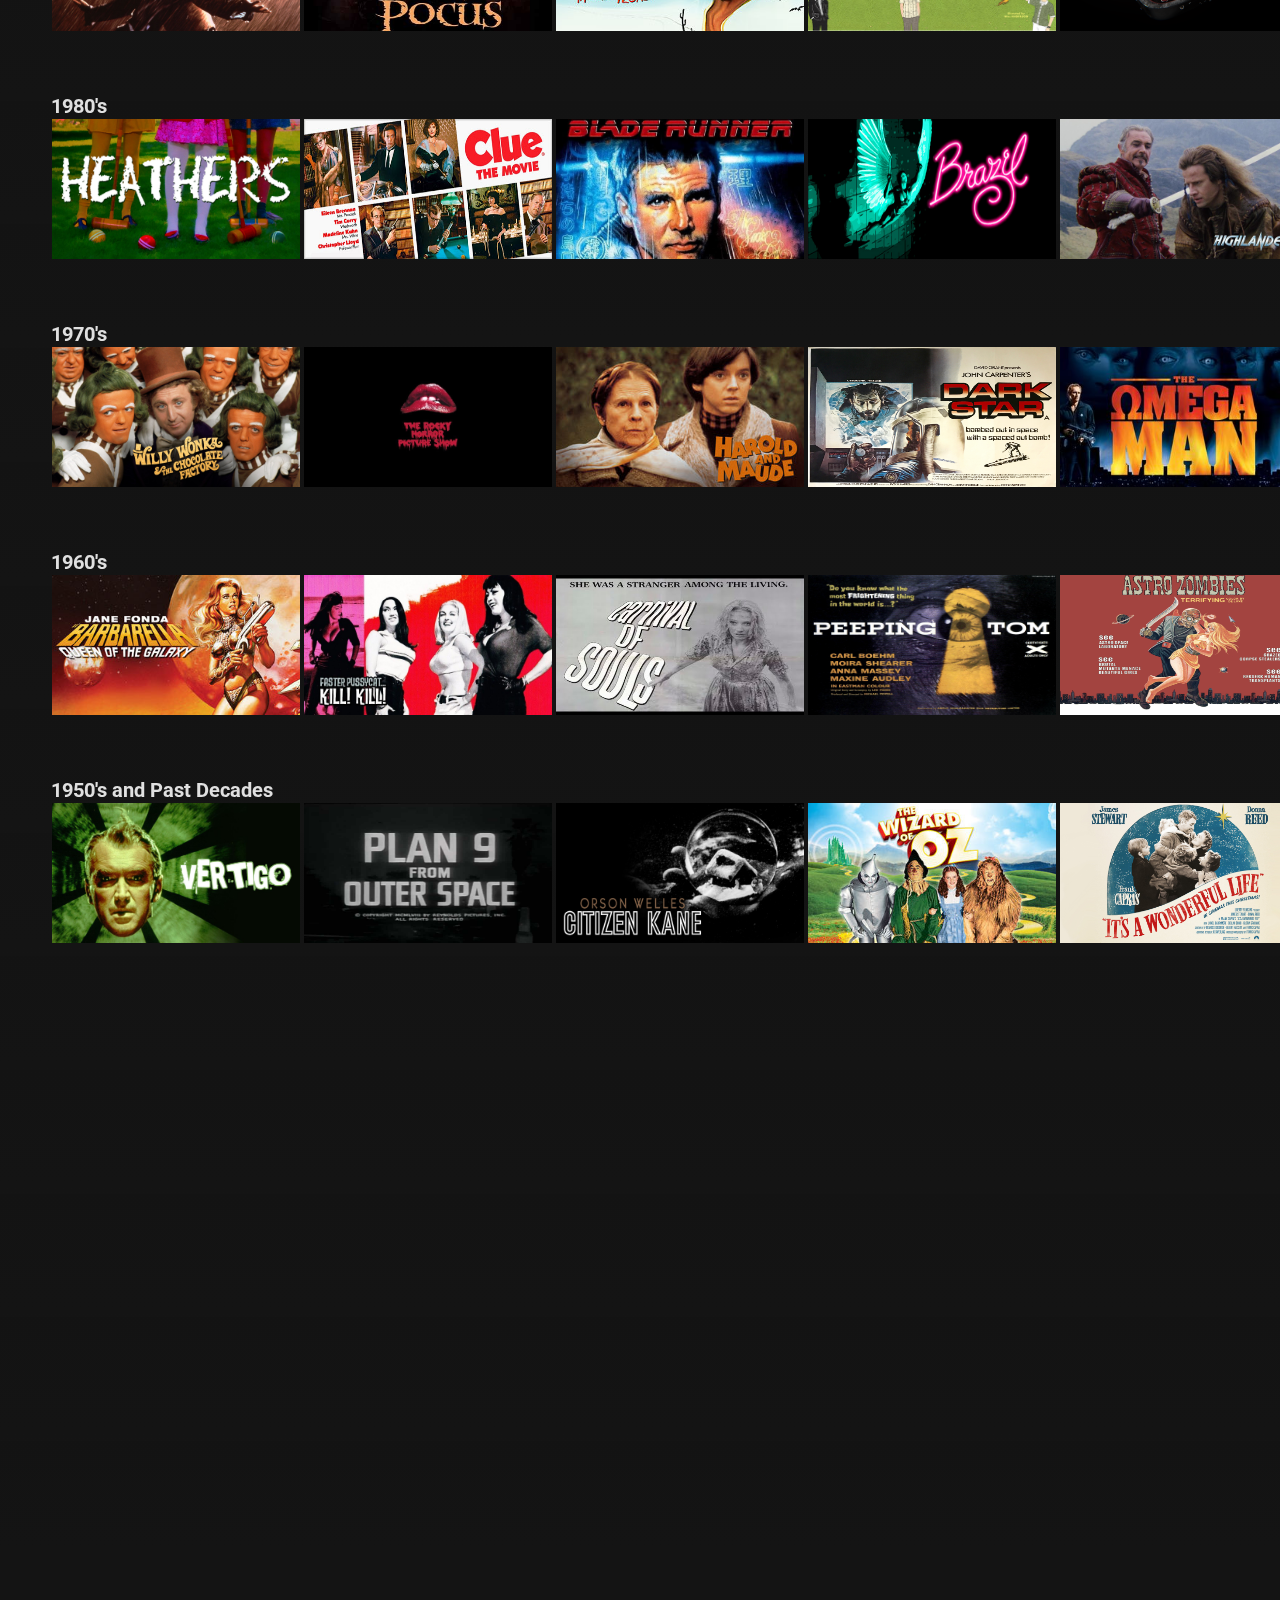
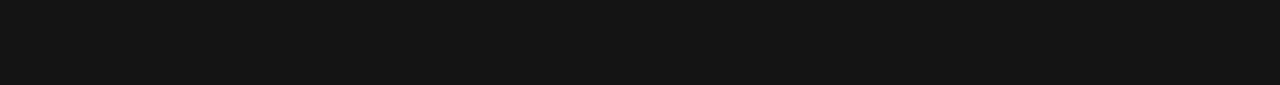
==== commit 661cd69c: "Added classes to form content" ====
--- a/films.html
+++ b/films.html
@@ -38,7 +38,7 @@
       <a href="#" class="sign-out-btn"><i class="fas fa-sign-out-alt"></i></a>
       <div class="signOut-container">
         <form class="signOut-form">
-          <h3>You are attempting to log-out, would you like to proceed?</h3>
+          <h3 class="h3-text">You are attempting to log-out, <br> would you like to proceed?</h3>
           <input type="submit" value="Yes" class="signOut-yes">
           <input type="submit" value="No" class="signOut-no">
         </form>
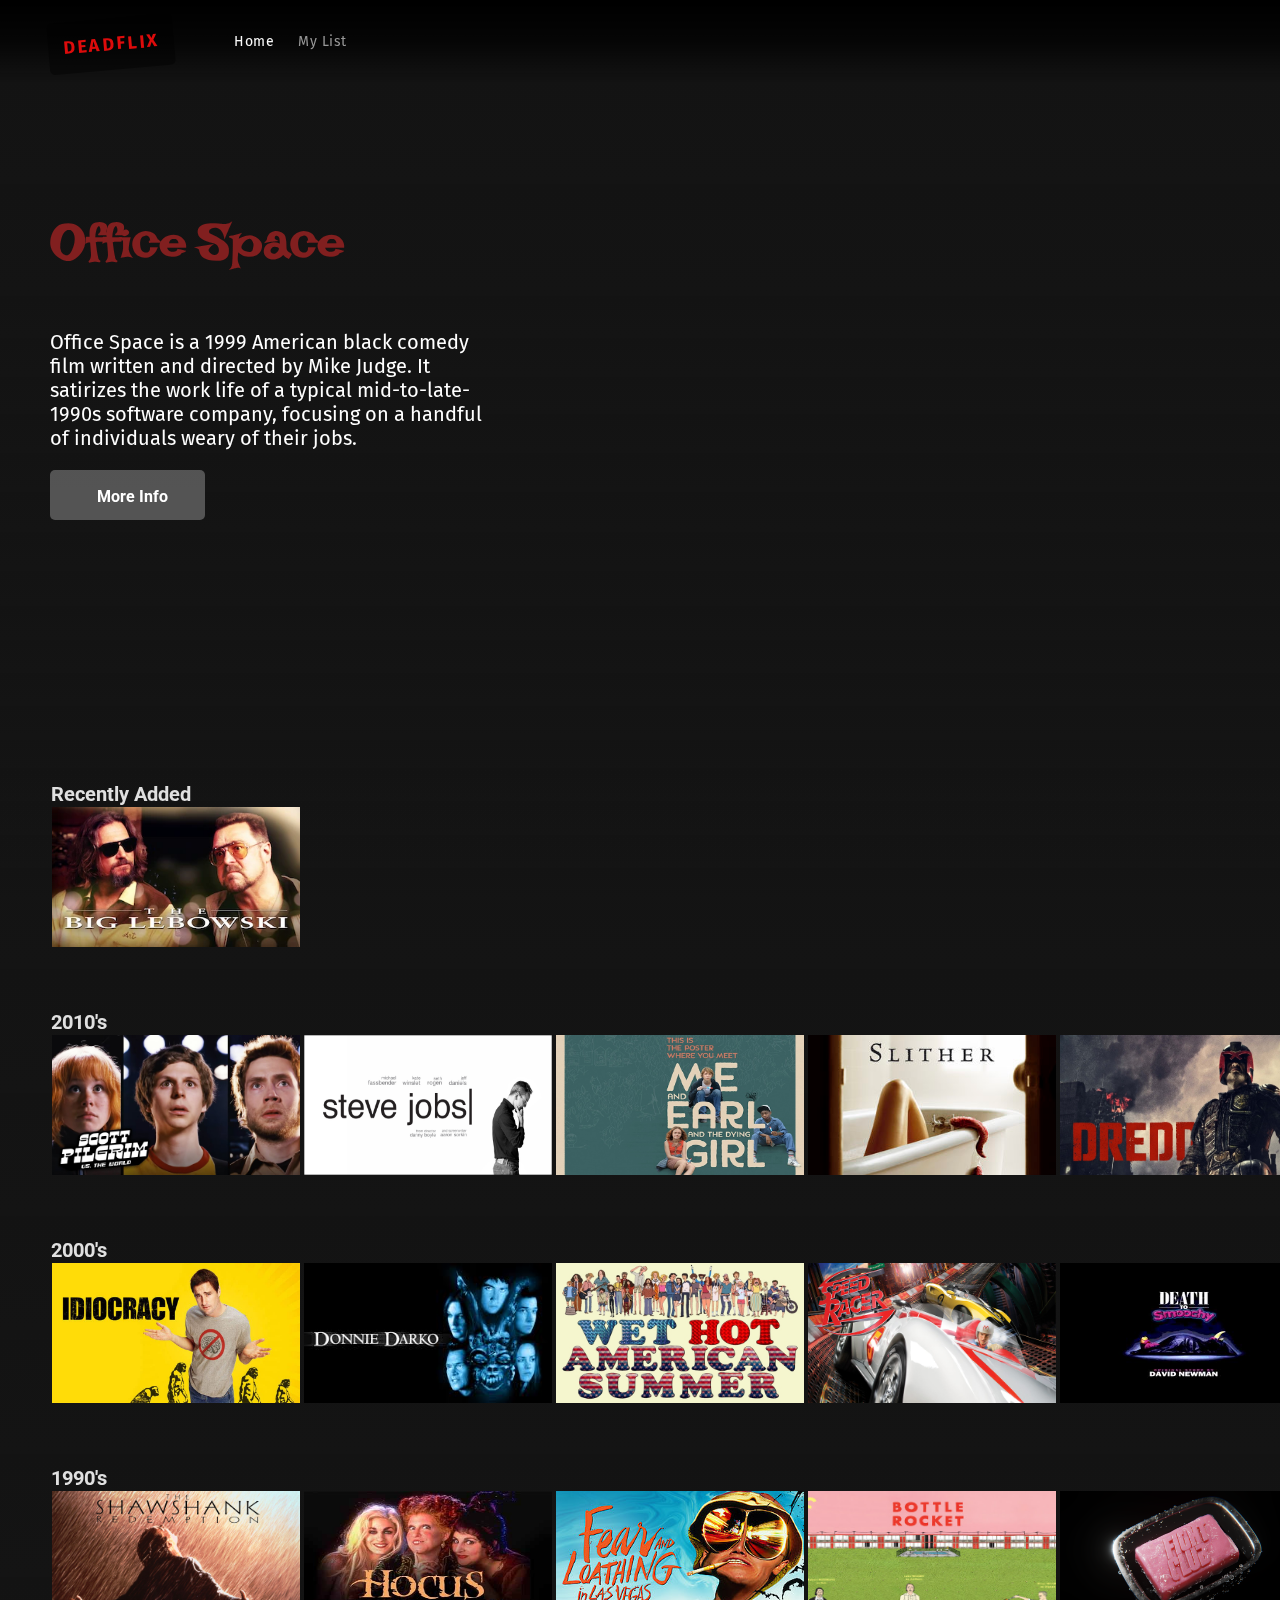
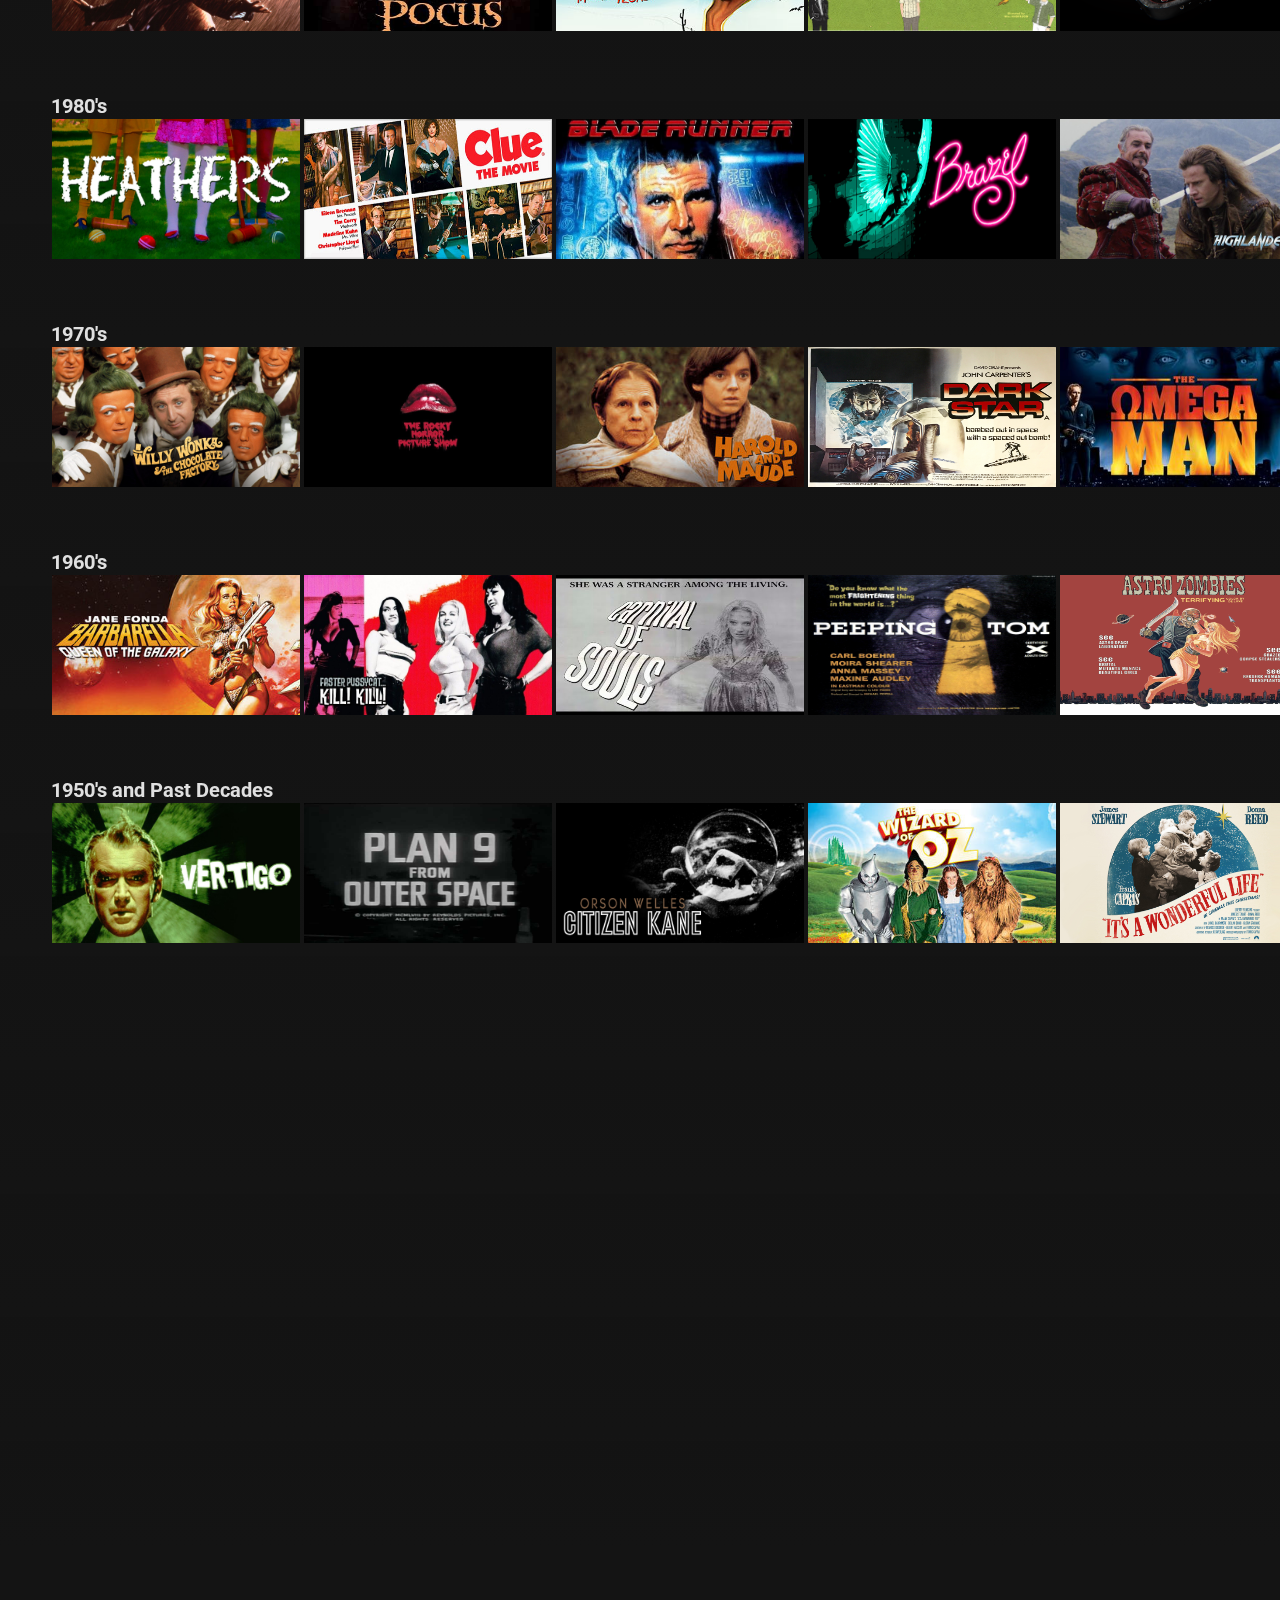
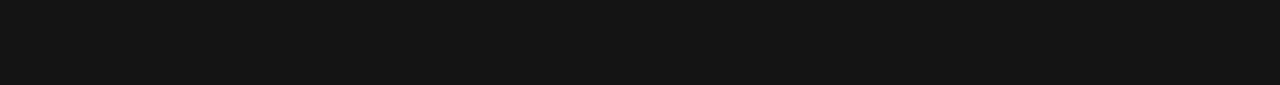
==== commit b81dbcc8: "Added classes to sign-out forms submit btns" ====
--- a/films.html
+++ b/films.html
@@ -39,8 +39,8 @@
       <div class="signOut-container">
         <form class="signOut-form">
           <h3 class="h3-text">You are attempting to log-out, <br> would you like to proceed?</h3>
-          <input type="submit" value="Yes" class="signOut-yes">
-          <input type="submit" value="No" class="signOut-no">
+          <input type="submit" value="Yes, please!" class="signOut-yes sin">
+          <input type="submit" value="No, Thank you!" class="signOut-no sin">
         </form>
       </div>
     </div>
--- a/films.css
+++ b/films.css
@@ -157,6 +157,61 @@
   cursor: pointer;
   outline: none;
 }
+
+.signOut-container {
+  position: absolute;
+  /* top: -200px; */
+  right: -1370px;
+  /* height: 100vh; */
+  width: 100vw;
+  /* background: chartreuse; */
+  display: flex;
+  justify-content: center;
+  align-items: center;
+  /* visibility: hidden; */
+  transition: .9s all ease-in-out;
+}
+
+.open-signOut {
+  transform: translateX(-870px);
+}
+
+.h3-text {
+  /* position: absolute; */
+  text-align: center;
+  /* top: 3vh; */
+  font-size: 18px;
+  color: #FFF;
+  font-family: 'Roboto', sans-serif;
+}
+
+.signOut-form {
+  position: relative;
+  display: grid;
+  top: 5vh;
+  padding: 20px 60px 40px 60px;
+  background: rgba(139, 0, 0, 0.801);
+  border-radius: 5px;
+}
+
+.sin {
+  /* position: relative; */
+  background-color: #ffffff9f;
+  left: 5.5vw;
+  border: none;
+  border-radius: 5px;
+  padding: 13px;
+  /* margin-top: 0px; */
+  margin-top: 10px;
+  /* width: 155px; */
+  font-family: 'Roboto', sans-serif;
+  color: #FFF;
+  font-size: 16px;
+  font-weight: 700;
+  cursor: pointer;
+  outline: none;
+}
+
 
 /* Header */
 .off-vid {
